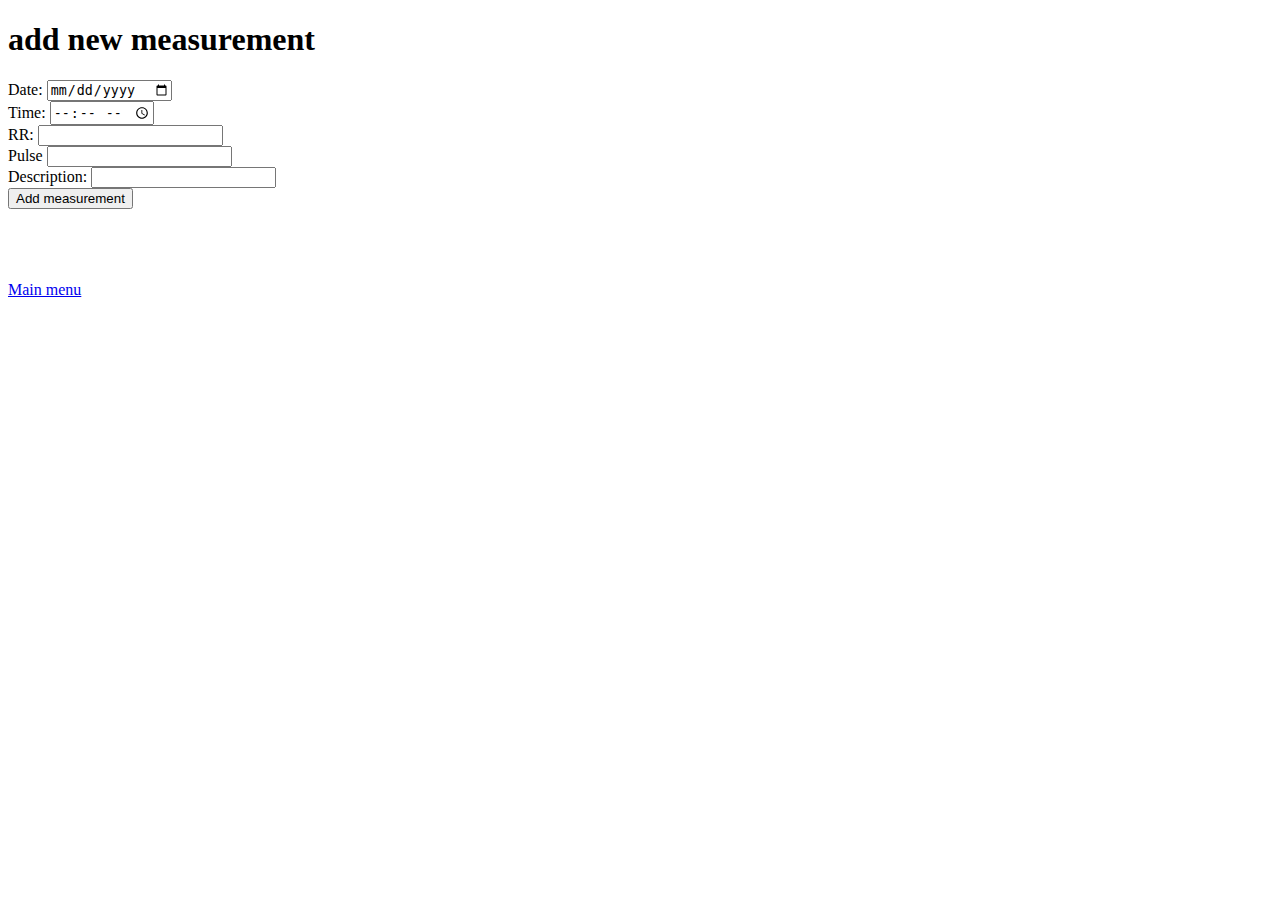
==== src/main/resources/templates/addMeasurement.html @ d7618849 "add repositories, controllers, pdf service" ====
<!DOCTYPE HTML>
<html xmlns:th="http://www.thymeleaf.org">
<head>
    <meta charset="UTF-8" />
    <title>Add new measurement</title>

    <link rel="stylesheet" type="text/css" th:href="@{/style.css}"/>
</head>
<body>
<h1>add new measurement</h1>
<form th:action="@{/addMeasurement}"
      th:object="${measurement}" method="POST">
    Date:
    <input type="date" th:field="*{date}" />
    <br/>
    Time:
    <input type="time" th:field="*{time}" />
    <br/>
    RR:
    <input type="text" th:field="*{rr}" />
    <br/>
    Pulse
    <input type="text" th:field="*{pulse}" />
    <br/>
    Description:
    <input type="text" th:field="*{description}" />
    <br/>
    <input type="submit" value="Add measurement" />
    <br/>
</form>
<br><br>
<br><br>
<a href="index">Main menu</a>
</body>
</html>
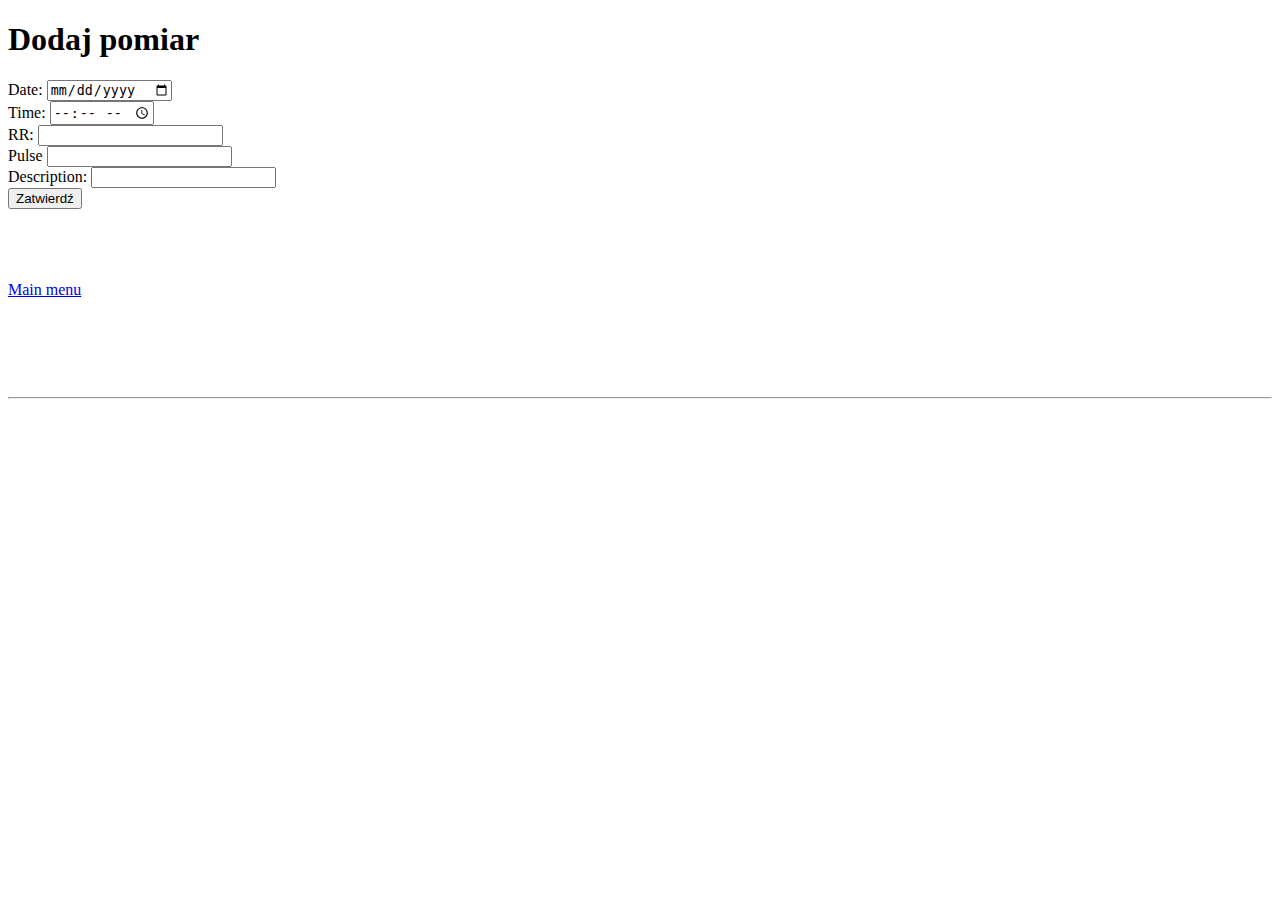
==== commit 9de1dbd0: "fix pdf converter, add mobile page size, add polish language" ====
--- a/src/main/resources/templates/addMeasurement.html
+++ b/src/main/resources/templates/addMeasurement.html
@@ -1,35 +1,50 @@
 <!DOCTYPE HTML>
 <html xmlns:th="http://www.thymeleaf.org">
 <head>
-    <meta charset="UTF-8" />
-    <title>Add new measurement</title>
+    <meta charset="UTF-8"/>
+    <meta name="viewport" content="width=device-width, initial-scale=1">
+    <link rel="stylesheet" href="https://www.w3schools.com/w3css/4/w3pro.css">
+    <title>Blood pressure diary</title>
 
-    <link rel="stylesheet" type="text/css" th:href="@{/style.css}"/>
+    <link rel="stylesheet" type="text/css" th:href="@{/resources/style.css}"/>
+    <style>
+        html {
+            background: url(/resources/images/img1.jpg) no-repeat center center fixed;
+            -webkit-background-size: cover;
+            -moz-background-size: cover;
+            -o-background-size: cover;
+            background-size: cover;
+        }
+    </style>
 </head>
 <body>
-<h1>add new measurement</h1>
+<h1><b>Dodaj pomiar</b></h1>
 <form th:action="@{/addMeasurement}"
       th:object="${measurement}" method="POST">
     Date:
-    <input type="date" th:field="*{date}" />
+    <input type="date" th:field="*{date}"/>
     <br/>
     Time:
-    <input type="time" th:field="*{time}" />
+    <input type="time" th:field="*{time}"/>
     <br/>
     RR:
-    <input type="text" th:field="*{rr}" />
+    <input type="text" th:field="*{rr}"/>
     <br/>
     Pulse
-    <input type="text" th:field="*{pulse}" />
+    <input type="text" th:field="*{pulse}"/>
     <br/>
     Description:
-    <input type="text" th:field="*{description}" />
+    <input type="text" th:field="*{description}"/>
     <br/>
-    <input type="submit" value="Add measurement" />
+    <input type="submit" value="Zatwierdź"/>
     <br/>
 </form>
 <br><br>
 <br><br>
 <a href="index">Main menu</a>
+<br><br>
+<br><br>
+<br><br>
+<hr>
 </body>
 </html>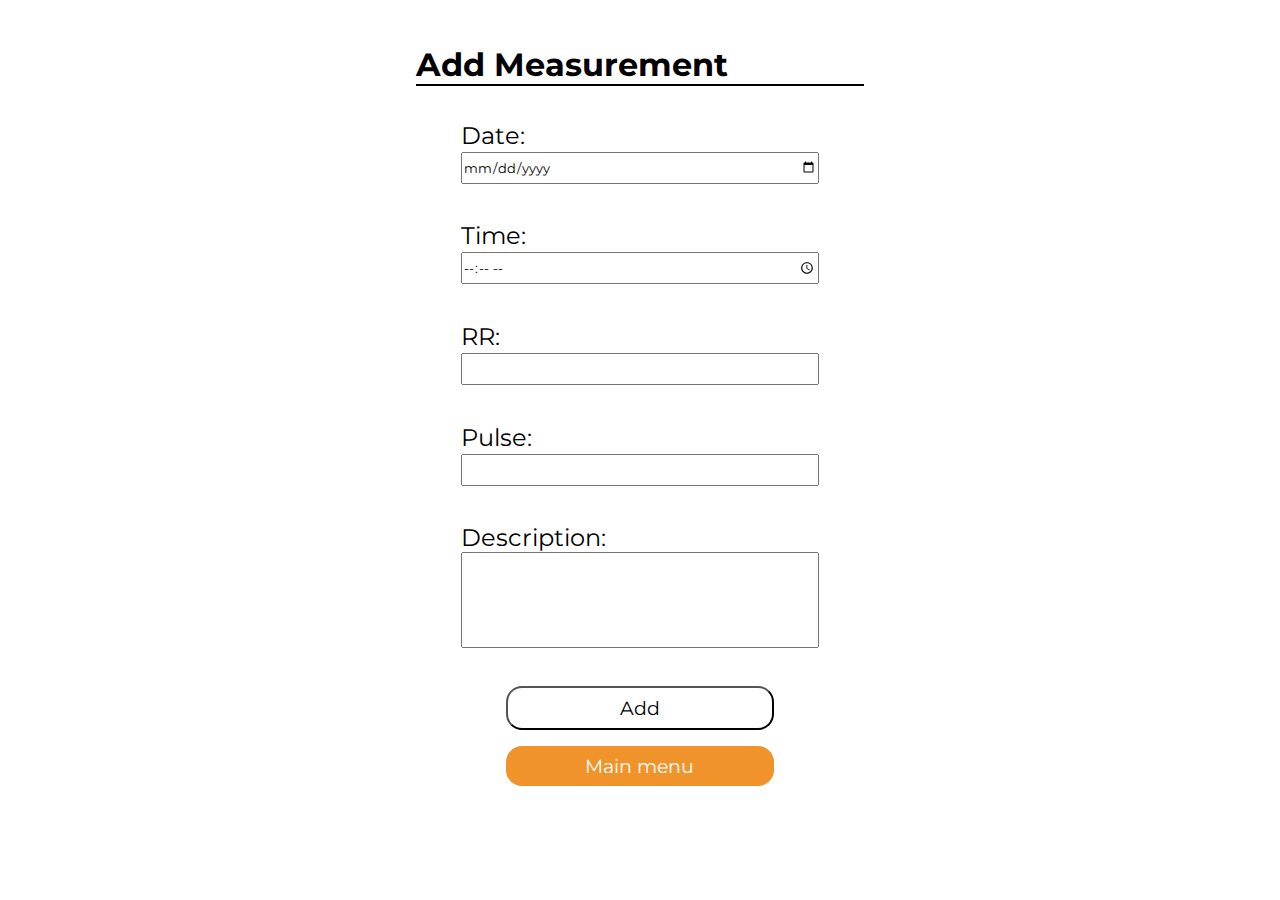
==== commit 5350ea51: "update addMeasurement" ====
--- a/src/main/resources/templates/addMeasurement.html
+++ b/src/main/resources/templates/addMeasurement.html
@@ -3,48 +3,43 @@
 <head>
     <meta charset="UTF-8"/>
     <meta name="viewport" content="width=device-width, initial-scale=1">
-    <link rel="stylesheet" href="https://www.w3schools.com/w3css/4/w3pro.css">
-    <title>Blood pressure diary</title>
-
-    <link rel="stylesheet" type="text/css" th:href="@{/resources/style.css}"/>
-    <style>
-        html {
-            background: url(/resources/images/img1.jpg) no-repeat center center fixed;
-            -webkit-background-size: cover;
-            -moz-background-size: cover;
-            -o-background-size: cover;
-            background-size: cover;
-        }
-    </style>
+    <title>Blood Pressure Diary</title>
+    <link rel="stylesheet" type="text/css" href="../static/resources/createUser.css">
+    <link rel="stylesheet" type="text/css" href="../static/resources/addMeasurement.css"/>
+<!--    <link rel="stylesheet" type="text/css" th:href="@{/resources/style.css}"/>-->
 </head>
 <body>
-<h1><b>Dodaj pomiar</b></h1>
-<form th:action="@{/addMeasurement}"
-      th:object="${measurement}" method="POST">
-    Date:
-    <input type="date" th:field="*{date}"/>
-    <br/>
-    Time:
-    <input type="time" th:field="*{time}"/>
-    <br/>
-    RR:
-    <input type="text" th:field="*{rr}"/>
-    <br/>
-    Pulse
-    <input type="text" th:field="*{pulse}"/>
-    <br/>
-    Description:
-    <input type="text" th:field="*{description}"/>
-    <br/>
-    <input type="submit" value="Zatwierdź"/>
-    <br/>
-</form>
-<br><br>
-<br><br>
-<a href="index">Main menu</a>
-<br><br>
-<br><br>
-<br><br>
-<hr>
+<div class="container">
+    <div class="form-container">
+
+        <h1>Add Measurement</h1>
+        <form th:action="@{/addMeasurement}" th:object="${measurement}" method="POST">
+            <div>
+                <label>Date:</label>
+                <input type="date" class="data-input" th:field="*{date}"/>
+            </div>
+            <div>
+                <label>Time:</label>
+                <input type="time" class="data-input" th:field="*{time}"/>
+            </div>
+            <div>
+                <label>RR:</label>
+                <input type="text" class="data-input" th:field="*{rr}"/>
+            </div>
+            <div>
+                <label>Pulse:</label>
+                <input type="text" class="data-input" th:field="*{pulse}"/>
+            </div>
+            <div>
+                <label>Description:</label>
+                <input type="text" class="data-input" th:field="*{description}"/>
+            </div>
+            <div class="buttons">
+                <input type="submit" class="form-submit-button" value="Add"/>
+                <a href="index" class="form-submit-button">Main menu</a>
+            </div>
+        </form>
+    </div>
+</div>
 </body>
 </html>--- a/src/main/resources/static/resources/createUser.css
+++ b/src/main/resources/static/resources/createUser.css
@@ -0,0 +1,132 @@
+@import url('https://fonts.googleapis.com/css2?family=Montserrat:ital,wght@0,300;1,100&display=swap');
+*{
+    margin: 0;
+    padding: 0;
+    box-sizing: border-box;
+    font-family: 'Montserrat', sans-serif;
+}
+.container{
+    display: flex;
+    justify-content: space-around;
+    flex-flow: wrap;
+    height: 100vh;
+    max-height: 1080px;
+
+}
+
+.photo-container {
+    width: 55vw;
+    min-width: 600px;
+    height: 80vh;
+    max-height: 1080px;
+    margin-top: 10vh;
+    border-radius: 1rem 12rem 12rem 1rem;
+    background-image: url("images/create-acount.jpg");
+    background-attachment: fixed;
+    background-position: center right;
+    background-size: cover;
+}
+
+.form-container{
+    margin: 5vh;
+}
+
+.form-container h1{
+    border-bottom: 1px solid black;
+}
+
+.form-container form{
+    border-top: 1px solid black;
+    display: flex;
+    justify-content: center;
+    align-items: center;
+    flex-flow: wrap;
+    width: 35vw;
+    height: 80vh;
+    max-height: 1080px;
+}
+
+.form-container div{
+    width: 80%;
+    min-width: 300px;
+    margin: 2rem;
+    font-size: 1.5rem;
+    border-radius: 1rem;
+}
+.data-input {
+    width: 100%;
+    height: 2rem;
+}
+
+.form-container .buttons{
+    display: flex;
+    justify-content: center;
+    flex-flow: wrap;
+    margin: 0;
+    width: 100%;
+    border: none;
+}
+
+.buttons a{
+    display: block;
+    background-color: #f0932b;
+    color: white;
+    text-decoration: none;
+    text-align: center;
+}
+
+.buttons a:hover{
+    background-color: #ff7979;
+}
+
+.form-submit-button{
+    margin: .5rem;
+    padding: .5rem;
+    width: 60%;
+    border-radius: 1rem;
+    background-color: transparent;
+    font-size: 1.2rem;
+    transition: .9s;
+}
+.form-submit-button:hover{
+    background-color: #555;
+    color: #fff;
+}
+
+@media only screen and (max-width: 1100px) {
+    .photo-container{
+        margin: 0;
+        border-radius: 0;
+        width: 100vw;
+        height: 40vh;
+    }
+
+    .form-container form{
+        display: block;
+        width: 100%;
+    }
+
+
+}
+
+@media only screen and (max-width: 800px) {
+    .photo-container{
+        display: none;
+    }
+    .form-container{
+        width: 100vw;
+    }
+
+    .form-container div{
+        margin: 2rem;
+    }
+
+    .form-container input{
+        border: 1px solid black;
+    }
+}
+@media only screen and (min-width: 2000px) {
+    *{
+        font-size: 30px;
+    }
+}--- a/src/main/resources/static/resources/addMeasurement.css
+++ b/src/main/resources/static/resources/addMeasurement.css
@@ -0,0 +1,10 @@
+.form-container div{
+    margin:.5rem;
+}
+form{
+    padding-top: 1rem;
+}
+form div:nth-last-child(2) input {
+    width: 100%;
+    height: 6rem;
+}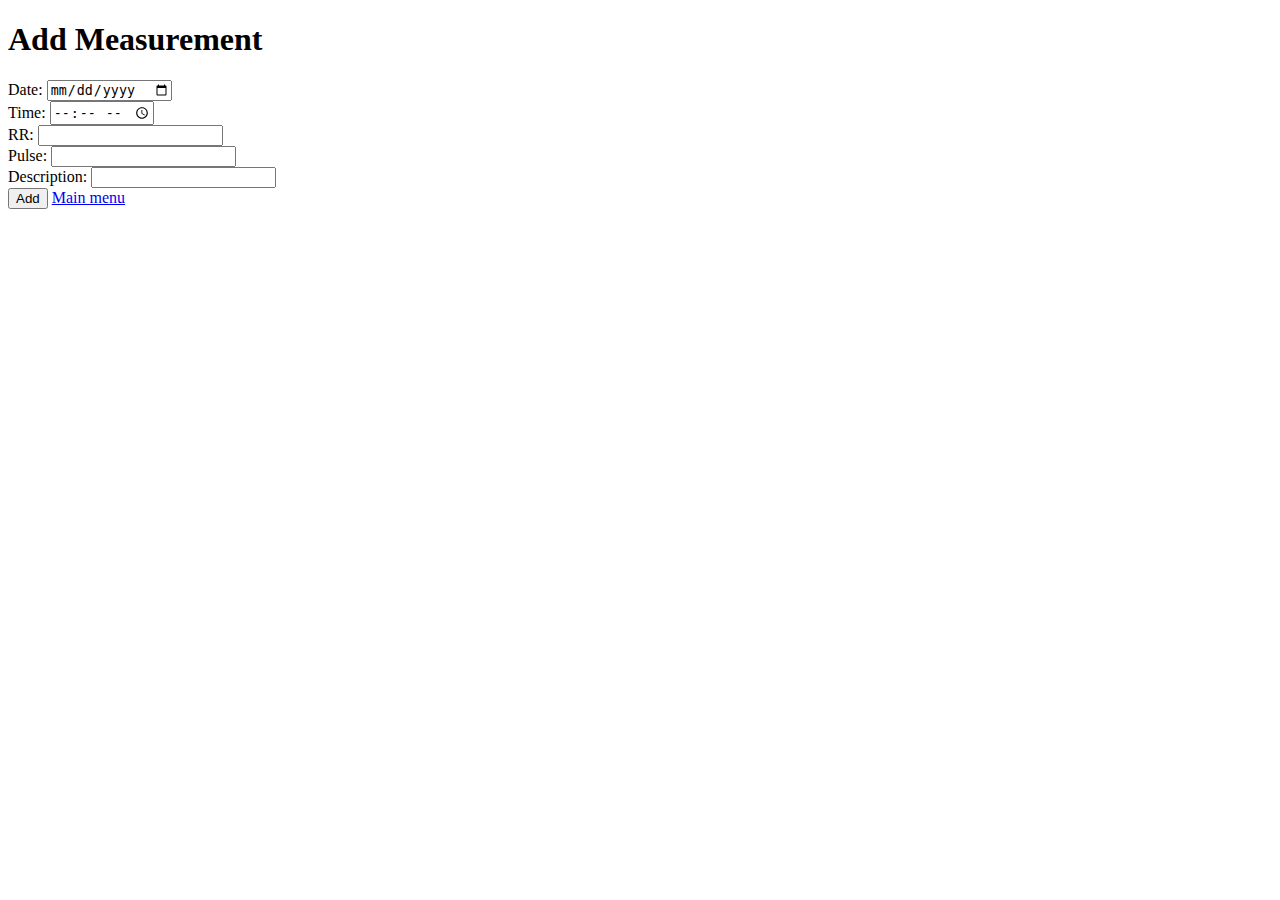
==== commit b925819a: "fix pages, and web security config, fix address in style.css" ====
--- a/src/main/resources/templates/addMeasurement.html
+++ b/src/main/resources/templates/addMeasurement.html
@@ -4,9 +4,10 @@
     <meta charset="UTF-8"/>
     <meta name="viewport" content="width=device-width, initial-scale=1">
     <title>Blood Pressure Diary</title>
-    <link rel="stylesheet" type="text/css" href="../static/resources/createUser.css">
-    <link rel="stylesheet" type="text/css" href="../static/resources/addMeasurement.css"/>
-<!--    <link rel="stylesheet" type="text/css" th:href="@{/resources/style.css}"/>-->
+<!--    <link rel="stylesheet" type="text/css" href="../static/resources/createUser.css">-->
+<!--    <link rel="stylesheet" type="text/css" href="../static/resources/addMeasurement.css"/>-->
+    <link rel="stylesheet" type="text/css" th:href="@{/resources/createUser.css}"/>
+    <link rel="stylesheet" type="text/css" th:href="@{/resources/addMeasurement.css}"/>
 </head>
 <body>
 <div class="container">
